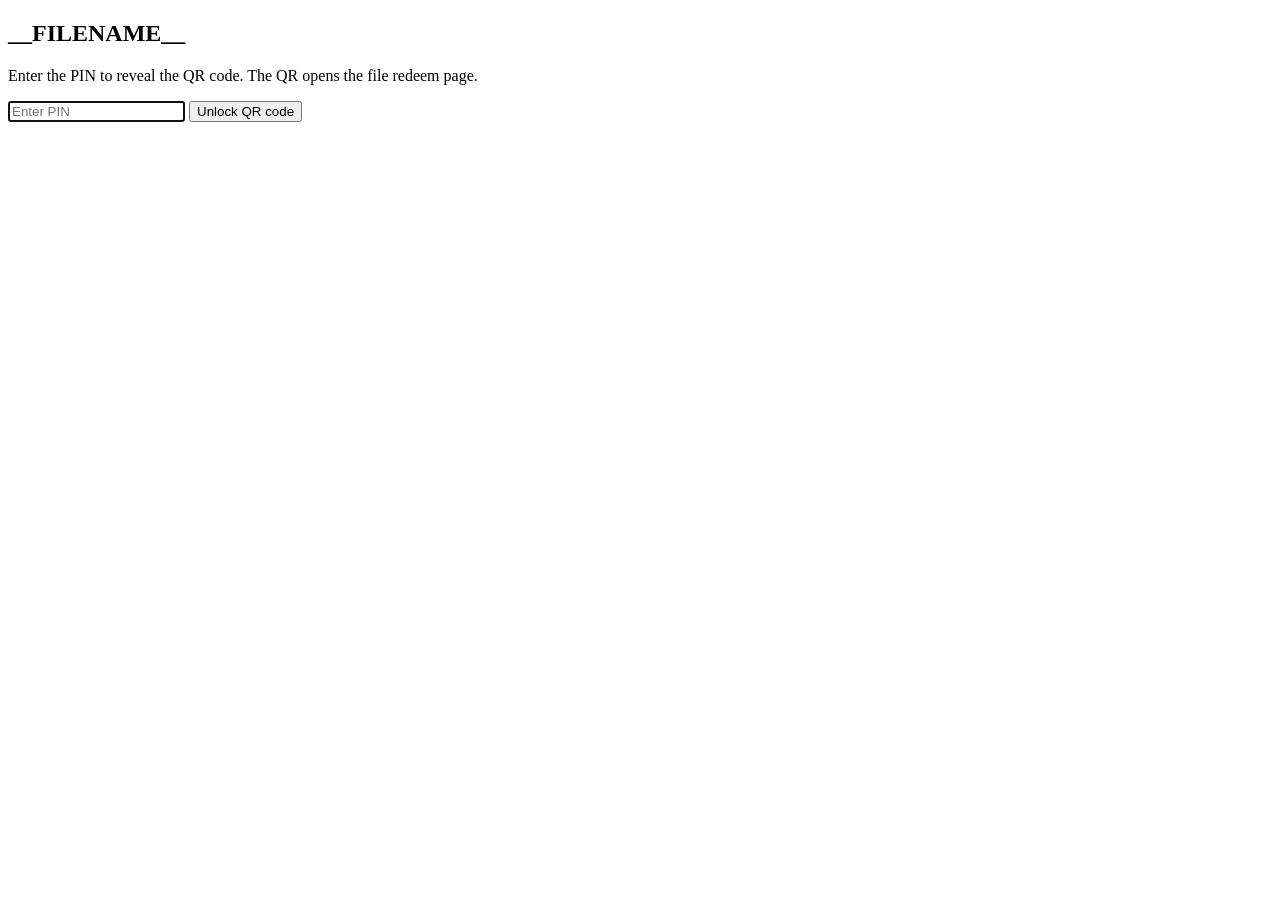
==== frontend/portal.html @ 65bfc7cf "feat(src): organise the module" ====
<!DOCTYPE html>
<html lang="en">
  <head>
    <meta charset="UTF-8" />
    <meta name="viewport" content="width=device-width, initial-scale=1.0" />
    <title>Download portal</title>
    <link rel="stylesheet" href="/static/styles.css" />
  </head>
  <body>
    <main class="card narrow">
      <h2>__FILENAME__</h2>
      <p class="hint">Enter the PIN to reveal the QR code. The QR opens the file redeem page.</p>
      <form action="/portal/__FILE_ID__" method="post">
        <input type="text" name="pin" placeholder="Enter PIN" autofocus required />
        <button type="submit">Unlock QR code</button>
      </form>
    </main>
  </body>
</html>
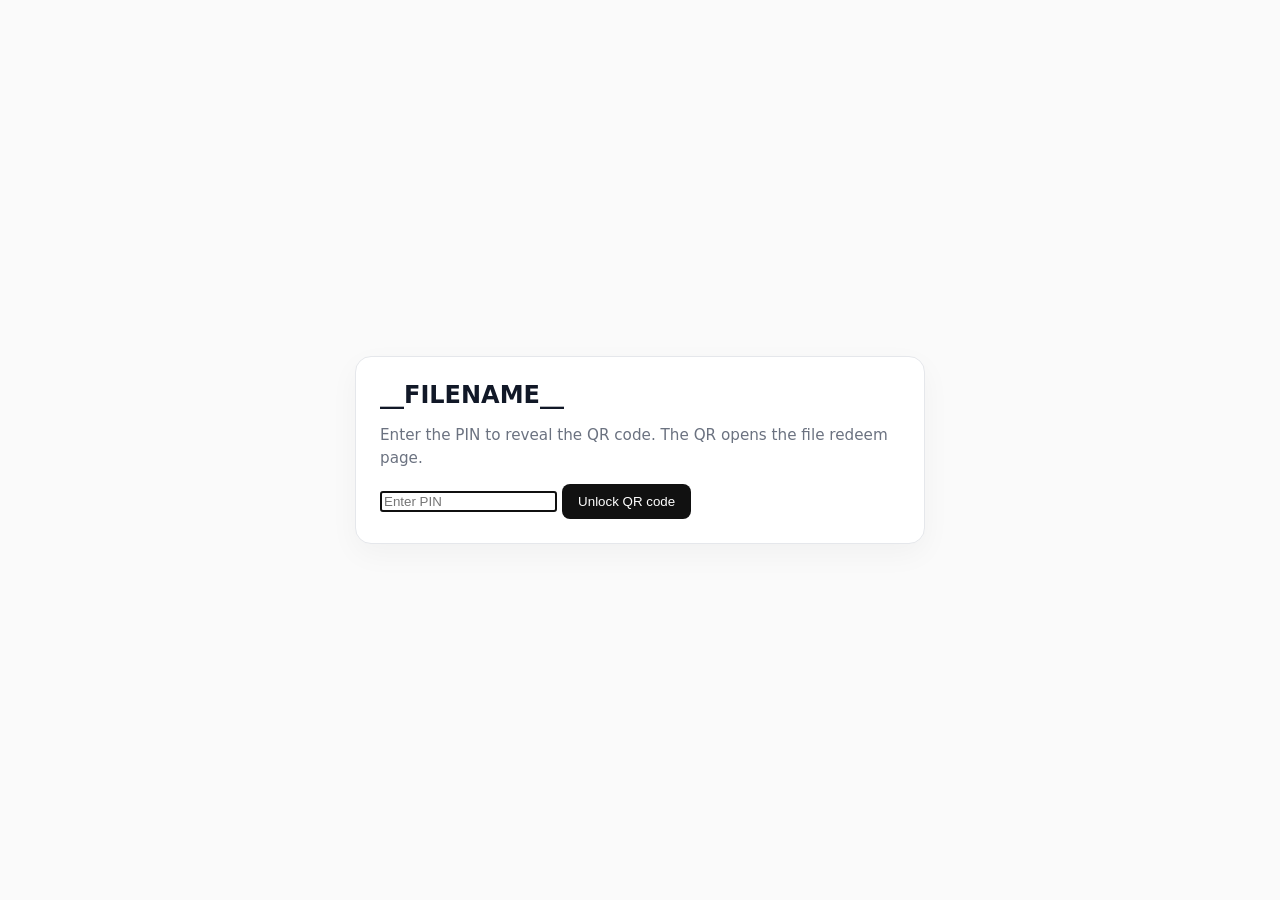
==== commit 63c2df2a: "feat(src): organised" ====
--- a/frontend/portal.html
+++ b/frontend/portal.html
@@ -1,17 +1,17 @@
 <!DOCTYPE html>
 <html lang="en">
   <head>
-    <meta charset="UTF-8" />
-    <meta name="viewport" content="width=device-width, initial-scale=1.0" />
+    <meta charset="utf-8">
+    <meta name="viewport" content="width=device-width, initial-scale=1">
     <title>Download portal</title>
-    <link rel="stylesheet" href="/static/styles.css" />
+    <link rel="stylesheet" href="/frontend/styles.css">
   </head>
   <body>
-    <main class="card narrow">
+    <main class="card">
       <h2>__FILENAME__</h2>
       <p class="hint">Enter the PIN to reveal the QR code. The QR opens the file redeem page.</p>
       <form action="/portal/__FILE_ID__" method="post">
-        <input type="text" name="pin" placeholder="Enter PIN" autofocus required />
+        <input type="text" name="pin" placeholder="Enter PIN" autofocus required>
         <button type="submit">Unlock QR code</button>
       </form>
     </main>
--- a/frontend/styles.css
+++ b/frontend/styles.css
@@ -0,0 +1,159 @@
+:root {
+  color-scheme: light;
+  font-family: system-ui, -apple-system, BlinkMacSystemFont, "Segoe UI", sans-serif;
+}
+
+body {
+  margin: 0;
+  min-height: 100vh;
+  background: #fafafa;
+  color: #111827;
+  display: grid;
+  place-items: center;
+  padding: 24px;
+  box-sizing: border-box;
+}
+
+.card {
+  width: min(100%, 520px);
+  border: 1px solid #e5e7eb;
+  border-radius: 16px;
+  padding: 24px;
+  background: #fff;
+  box-shadow: 0 10px 30px rgba(0, 0, 0, 0.04);
+}
+
+.shell {
+  text-align: left;
+}
+
+h1,
+h2 {
+  margin-top: 0;
+  margin-bottom: 12px;
+}
+
+.hint {
+  color: #6b7280;
+  font-size: 0.95rem;
+  line-height: 1.5;
+}
+
+input[type="file"] {
+  display: block;
+  margin: 20px 0;
+}
+
+.pin-input {
+  width: 100%;
+  box-sizing: border-box;
+  padding: 8px;
+  margin-bottom: 12px;
+}
+
+button,
+a {
+  background: #111;
+  color: #fff;
+  border: none;
+  padding: 10px 16px;
+  border-radius: 8px;
+  cursor: pointer;
+  text-decoration: none;
+}
+
+.secondary {
+  background: #fff !important;
+  color: #111 !important;
+  border: 1px solid #d1d5db !important;
+}
+
+.notification {
+  display: none;
+  border: 1px solid #d1d5db;
+  border-radius: 14px;
+  padding: 16px;
+  margin-top: 18px;
+  background: #f9fafb;
+  box-shadow: 0 10px 30px rgba(0, 0, 0, 0.04);
+}
+
+.notification.show {
+  display: block;
+}
+
+.notification .label {
+  font-size: 0.8rem;
+  color: #6b7280;
+  text-transform: uppercase;
+  letter-spacing: 0.04em;
+  margin-bottom: 6px;
+}
+
+.notification .value {
+  background: #fff;
+  border-radius: 10px;
+  padding: 10px 12px;
+  margin-top: 8px;
+  font-family: ui-monospace, SFMono-Regular, Menlo, Monaco, Consolas, monospace;
+  word-break: break-all;
+}
+
+.notification .actions {
+  display: flex;
+  gap: 10px;
+  flex-wrap: wrap;
+  margin-top: 12px;
+}
+
+.progress-shell {
+  display: none;
+  width: 100%;
+  height: 8px;
+  border-radius: 999px;
+  overflow: hidden;
+  background: #e5e7eb;
+  margin-top: 10px;
+}
+
+.progress-bar {
+  height: 100%;
+  width: 0%;
+  background: #111;
+  transition: width 0.2s ease;
+}
+
+.progress-label {
+  margin-top: 6px;
+  font-size: 0.85rem;
+  color: #4b5563;
+}
+
+#status-message {
+  margin-top: 10px;
+  color: #b91c1c;
+  font-size: 0.9rem;
+}
+
+#status-message[data-type="success"] {
+  color: #166534;
+}
+
+.actions {
+  margin-top: 18px;
+  display: flex;
+  gap: 12px;
+  flex-wrap: wrap;
+  justify-content: center;
+}
+
+img {
+  width: 260px;
+  height: 260px;
+  margin: 18px 0;
+}
+
+.finish-box {
+  margin-top: 18px;
+  color: #4b5563;
+}
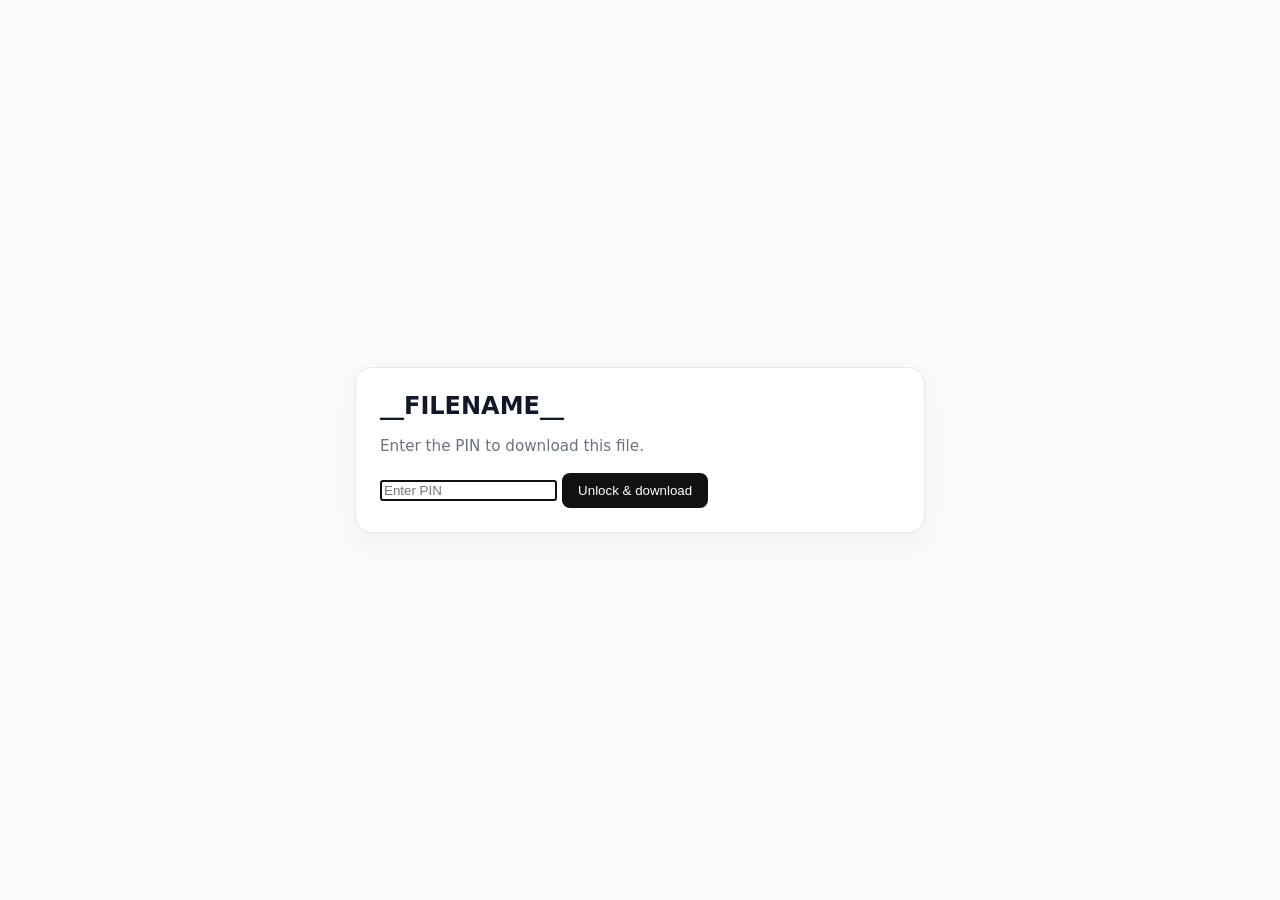
==== commit 403ec566: "Make PIN gate the actual download instead of just revealing the QR" ====
--- a/frontend/portal.html
+++ b/frontend/portal.html
@@ -9,10 +9,10 @@
   <body>
     <main class="card">
       <h2>__FILENAME__</h2>
-      <p class="hint">Enter the PIN to reveal the QR code. The QR opens the file redeem page.</p>
+      <p class="hint">Enter the PIN to download this file.</p>
       <form action="/portal/__FILE_ID__" method="post">
         <input type="text" name="pin" placeholder="Enter PIN" autofocus required>
-        <button type="submit">Unlock QR code</button>
+        <button type="submit">Unlock &amp; download</button>
       </form>
     </main>
   </body>
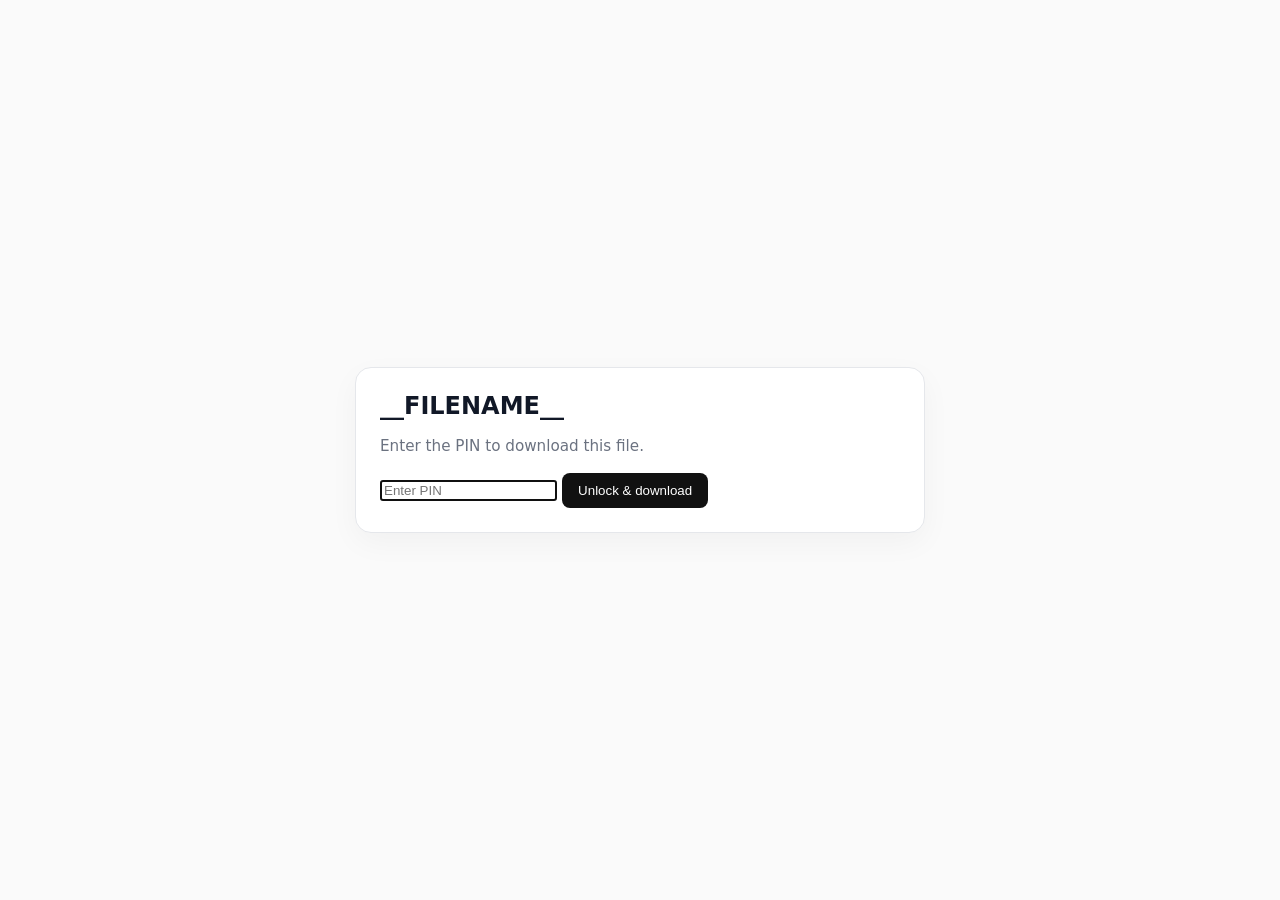
==== commit c1044737: "Mask PIN fields, add reveal toggle, and add shareable/downloadable share card" ====
--- a/frontend/portal.html
+++ b/frontend/portal.html
@@ -11,7 +11,7 @@
       <h2>__FILENAME__</h2>
       <p class="hint">Enter the PIN to download this file.</p>
       <form action="/portal/__FILE_ID__" method="post">
-        <input type="text" name="pin" placeholder="Enter PIN" autofocus required>
+        <input type="password" name="pin" placeholder="Enter PIN" autofocus required autocomplete="off">
         <button type="submit">Unlock &amp; download</button>
       </form>
     </main>
